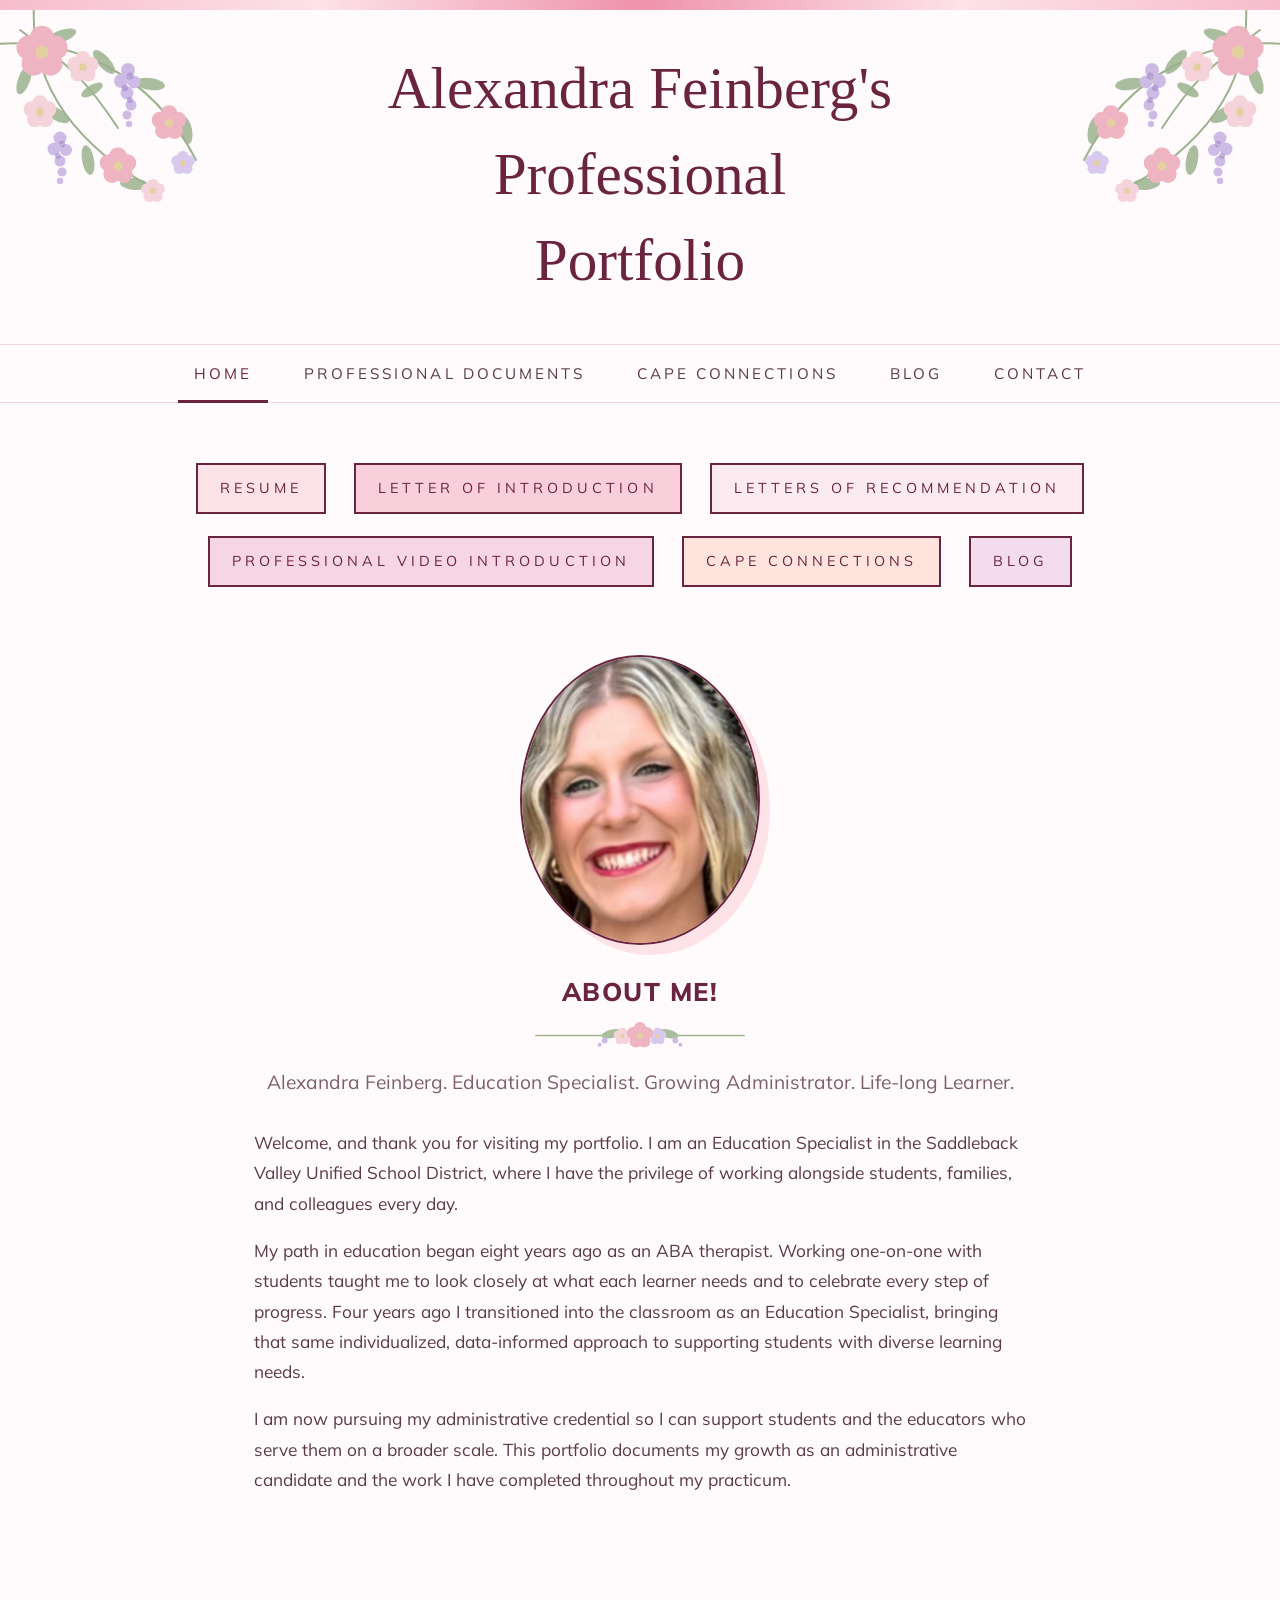
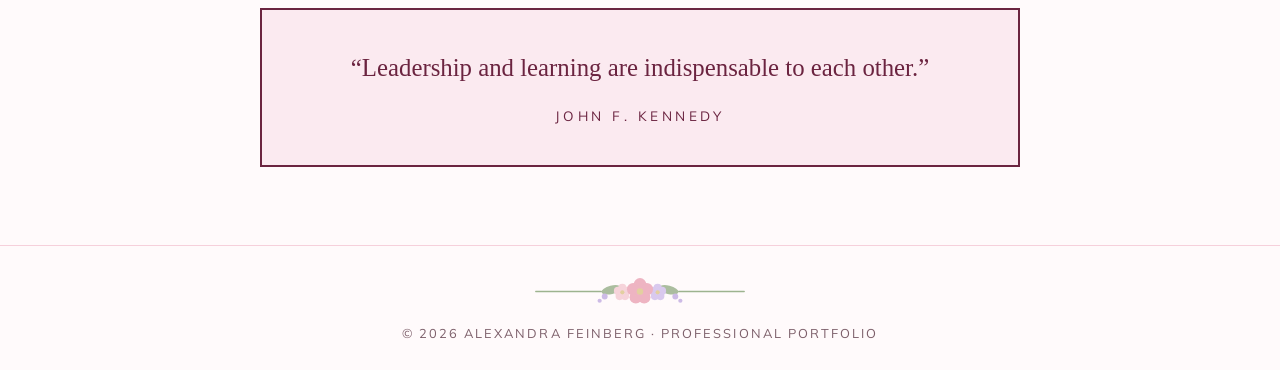
==== index.html @ 8f8c8203 "Add professional portfolio site Co-Authored-By: Claude Opus 5.5 <noreply@anthropic.com>" ====
<!DOCTYPE html>
<html lang="en">
<head>
  <meta charset="utf-8">
  <meta name="viewport" content="width=device-width, initial-scale=1">
  <title>Alexandra Feinberg's Professional Portfolio</title>
  <meta name="description" content="Professional e-portfolio of Alexandra Feinberg, Education Specialist and educational administration candidate.">
  <link rel="stylesheet" href="style.css">
</head>
<body>

<header class="site-header">
  <div class="wrap">
    <a class="site-title" href="index.html">Alexandra Feinberg's<br>Professional<br>Portfolio</a>
    <ul class="nav">
      <li>
        <a class="active" href="index.html">Home</a>
        <ul class="sub">
          <li><a href="index.html#about">About Me</a></li>
          <li><a href="index.html#quote">Favorite Quote</a></li>
        </ul>
      </li>
      <li>
        <a href="documents.html">Professional Documents</a>
        <ul class="sub">
          <li><a href="documents.html#resume">Resume</a></li>
          <li><a href="documents.html#cover-letter">Cover Letter</a></li>
          <li><a href="documents.html#letters">Letters of Recommendation</a></li>
          <li><a href="documents.html#video">Professional Video</a></li>
        </ul>
      </li>
      <li>
        <a href="cape.html">CAPE Connections</a>
        <ul class="sub">
          <li><a href="cape.html#cape1">CAPE 1: Shared Vision</a></li>
          <li><a href="cape.html#cape2">CAPE 2: Instructional Leadership</a></li>
          <li><a href="cape.html#cape3">CAPE 3: Management &amp; Learning Environment</a></li>
          <li><a href="cape.html#cape4">CAPE 4: Family &amp; Community Engagement</a></li>
          <li><a href="cape.html#cape5">CAPE 5: Ethics &amp; Integrity</a></li>
          <li><a href="cape.html#cape6">CAPE 6: External Context &amp; Policy</a></li>
        </ul>
      </li>
      <li>
        <a href="blog.html">Blog</a>
        <ul class="sub">
          <li><a href="blog-over-testing.html">Are We Over-Testing Our Students?</a></li>
          <li><a href="blog-ai-in-the-classroom.html">AI in the Classroom: Help or Hazard?</a></li>
          <li><a href="blog-homework.html">Does Homework Actually Help?</a></li>
          <li><a href="blog-inclusion.html">What Does Inclusion Really Mean?</a></li>
        </ul>
      </li>
      <li>
        <a href="contact.html">Contact</a>
        <ul class="sub">
          <li><a href="contact.html">Get in Touch</a></li>
          <li><a href="mailto:alifeinberg01@gmail.com">Personal Email</a></li>
          <li><a href="mailto:alexandra.feinberg@svusd.org">Work Email</a></li>
        </ul>
      </li>
    </ul>
  </div>
</header>

<div class="buttons">
  <a class="btn" href="documents.html#resume">Resume</a>
  <a class="btn" href="documents.html#cover-letter">Letter of Introduction</a>
  <a class="btn" href="documents.html#letters">Letters of Recommendation</a>
  <a class="btn" href="documents.html#video">Professional Video Introduction</a>
  <a class="btn" href="cape.html">CAPE Connections</a>
  <a class="btn" href="blog.html">Blog</a>
</div>

<section>
  <div class="wrap about" id="about">
    <!-- PHOTO: to change it, replace portfolio/images/profile.jpg -->
    <div class="photo"><img src="images/profile.jpg" alt="Portrait of Alexandra Feinberg" onerror="this.parentNode.remove()"></div>

    <h2>About Me!</h2>
    <!-- EDIT: add anything else that describes you, e.g. a hobby -->
    <p class="tagline">Alexandra Feinberg. Education Specialist. Growing Administrator. Life-long Learner.</p>

    <div class="bio">
      <p>Welcome, and thank you for visiting my portfolio. I am an Education Specialist in the Saddleback Valley Unified School District, where I have the privilege of working alongside students, families, and colleagues every day.</p>
      <p>My path in education began eight years ago as an ABA therapist. Working one-on-one with students taught me to look closely at what each learner needs and to celebrate every step of progress. Four years ago I transitioned into the classroom as an Education Specialist, bringing that same individualized, data-informed approach to supporting students with diverse learning needs.</p>
      <p>I am now pursuing my administrative credential so I can support students and the educators who serve them on a broader scale. This portfolio documents my growth as an administrative candidate and the work I have completed throughout my practicum.</p>
    </div>
  </div>
</section>

<section>
  <div class="wrap quote" id="quote">
    <!-- EDIT: swap in a quote that is meaningful to you -->
    <blockquote>&ldquo;Leadership and learning are indispensable to each other.&rdquo;</blockquote>
    <cite>John F. Kennedy</cite>
  </div>
</section>

<footer class="site-footer">
  &copy; 2026 Alexandra Feinberg &middot; Professional Portfolio
</footer>

</body>
</html>
---- style.css ----
@import url("https://fonts.googleapis.com/css2?family=Homemade+Apple&family=Mulish:wght@400;600;800&display=swap");

:root {
  --ink: #6b2440;
  --grey: #7d5f6a;
  --line: #f6d0db;
  --white: #ffffff;
  --pink: #fde2e8;
  --bg: #fffafb;
  --mint: #f9cfdc;
  --lavender: #fbeaf0;
  --butter: #f6d6e4;
  --sky: #ffe4de;
  --peach: #f3dcee;
  --pink-deep: #f7bccb;
  --sans: "Mulish", "Segoe UI", system-ui, sans-serif;
  --script: "Homemade Apple", "Segoe Script", cursive;
  --rainbow: linear-gradient(90deg, #f7bccb, #fde2e8, #ee93ab, #fde2e8, #f7bccb);
}

* { box-sizing: border-box; }

html { scroll-behavior: smooth; }

body {
  margin: 0;
  font-family: var(--sans);
  color: var(--ink);
  background: var(--bg);
  line-height: 1.75;
  border-top: 10px solid transparent;
  border-image: var(--rainbow) 1;
}

a { color: var(--ink); }

.wrap {
  max-width: 1100px;
  margin: 0 auto;
  padding: 0 24px;
}

/* ---------- Header: big script title, nav bar underneath ---------- */

.site-header { position: relative; }

/* flower sprays in the top corners */
.site-header::before,
.site-header::after {
  content: "";
  position: absolute;
  top: 0;
  left: 0;
  width: clamp(110px, 20vw, 240px);
  aspect-ratio: 1;
  background: url(images/floral-corner.svg) no-repeat top left / contain;
  pointer-events: none;
}

.site-header::after { left: auto; right: 0; transform: scaleX(-1); }

.site-header .wrap {
  position: relative;
  z-index: 1;
  max-width: none;
  padding: 0;
  text-align: center;
}

.site-title {
  display: inline-block;
  font-family: var(--script);
  font-size: clamp(1.9rem, 5.6vw, 3.7rem);
  line-height: 1.45;
  color: var(--ink);
  text-decoration: none;
  padding: 36px 24px 40px;
}

.nav {
  display: flex;
  flex-wrap: wrap;
  justify-content: center;
  gap: 0 20px;
  list-style: none;
  margin: 0;
  background: var(--bg);
  padding: 0 24px;
  border-top: 1px solid var(--line);
  border-bottom: 1px solid var(--line);
}

.nav > li { position: relative; }

.nav a {
  display: block;
  padding: 16px 16px 13px;
  font-size: 0.95rem;
  letter-spacing: 0.2em;
  text-transform: uppercase;
  text-decoration: none;
  color: #5a3a46;
  border-bottom: 3px solid transparent;
  margin-bottom: -1px;
}

.nav a:hover { border-bottom-color: var(--pink-deep); }
.nav a.active { border-bottom-color: var(--ink); color: var(--ink); }

.nav .sub {
  display: none;
  position: absolute;
  top: 100%;
  left: 0;
  z-index: 5;
  min-width: 280px;
  margin: 0;
  padding: 6px 0;
  list-style: none;
  text-align: left;
  background: var(--white);
  border: 1px solid var(--line);
  box-shadow: 0 10px 24px rgba(0, 0, 0, 0.08);
}

.nav li:hover > .sub,
.nav li:focus-within > .sub { display: block; }

.nav .sub a {
  padding: 9px 18px;
  font-size: 0.82rem;
  letter-spacing: 0.1em;
  border: 0;
  margin: 0;
}

.nav .sub li:nth-child(6n + 1) a:hover { background: var(--pink); }
.nav .sub li:nth-child(6n + 2) a:hover { background: var(--peach); }
.nav .sub li:nth-child(6n + 3) a:hover { background: var(--butter); }
.nav .sub li:nth-child(6n + 4) a:hover { background: var(--mint); }
.nav .sub li:nth-child(6n + 5) a:hover { background: var(--sky); }
.nav .sub li:nth-child(6n + 6) a:hover { background: var(--lavender); }

/* ---------- Outlined buttons ---------- */

.btn {
  display: inline-block;
  padding: 12px 22px;
  background: var(--pink);
  color: var(--ink);
  border: 2px solid var(--ink);
  font-size: 0.9rem;
  letter-spacing: 0.28em;
  text-transform: uppercase;
  text-decoration: none;
  text-align: center;
  line-height: 1.6;
  transition: transform 0.12s, box-shadow 0.12s;
}

.btn:hover { transform: translate(-2px, -2px); box-shadow: 4px 4px 0 var(--ink); }

.block .btn { margin-top: 14px; }

.buttons {
  display: flex;
  flex-wrap: wrap;
  justify-content: center;
  gap: 22px 28px;
  max-width: 980px;
  margin: 0 auto;
  padding: 60px 24px 20px;
}

.buttons .btn:nth-child(6n + 2) { background: var(--mint); }
.buttons .btn:nth-child(6n + 3) { background: var(--lavender); }
.buttons .btn:nth-child(6n + 4) { background: var(--butter); }
.buttons .btn:nth-child(6n + 5) { background: var(--sky); }
.buttons .btn:nth-child(6n + 6) { background: var(--peach); }

/* ---------- Page titles (inner pages) ---------- */

.hero { text-align: center; padding: 56px 24px 0; }

.hero h1 {
  font-size: clamp(1.5rem, 4vw, 1.9rem);
  font-weight: 800;
  letter-spacing: 0.06em;
  text-transform: uppercase;
  margin: 0;
}

.hero .rule {
  width: 220px;
  height: 38px;
  margin: 10px auto 0;
  background: url(images/floral-divider.svg) no-repeat center / contain;
}

.hero p { color: var(--grey); font-size: 1.1rem; margin: 14px 0 0; }

/* ---------- Sections ---------- */

section { padding: 48px 0; }
section.alt { background: none; }

h2 {
  font-size: 1.6rem;
  font-weight: 800;
  letter-spacing: 0.06em;
  text-transform: uppercase;
  line-height: 1.3;
  margin: 0 0 12px;
}

h3 {
  font-size: 1rem;
  font-weight: 800;
  letter-spacing: 0.12em;
  text-transform: uppercase;
  line-height: 1.4;
  margin: 0 0 8px;
}

.eyebrow {
  font-size: 0.8rem;
  letter-spacing: 0.28em;
  text-transform: uppercase;
  color: var(--grey);
  margin: 0 0 6px;
}

.lead { color: var(--grey); max-width: 760px; font-size: 1.08rem; }

/* Home: about */

.about { max-width: 820px; text-align: center; }

.about h2::after {
  content: "";
  display: block;
  width: 220px;
  height: 38px;
  margin: 8px auto 0;
  background: url(images/floral-divider.svg) no-repeat center / contain;
}

.about .tagline { color: var(--grey); font-size: 1.2rem; margin: 0 0 28px; }

.about .photo {
  width: 240px;
  height: 290px;
  margin: 0 auto 30px;
  border-radius: 50%;
  overflow: hidden;
  border: 2px solid var(--ink);
  box-shadow: 10px 10px 0 var(--pink);
}

.about .photo img { width: 100%; height: 100%; object-fit: cover; object-position: 50% 36%; display: block; }

.about .bio { text-align: left; font-size: 1.08rem; color: #5a3a46; }

.quote {
  max-width: 760px;
  text-align: center;
  background: var(--lavender);
  border: 2px solid var(--ink);
  padding: 36px 32px;
}

.quote blockquote {
  font-family: var(--script);
  font-size: clamp(1.15rem, 3.2vw, 1.55rem);
  line-height: 1.8;
  margin: 0 0 10px;
}

.quote cite {
  font-style: normal;
  font-size: 0.85rem;
  letter-spacing: 0.26em;
  text-transform: uppercase;
}

/* Cards */

.cards {
  display: grid;
  grid-template-columns: repeat(auto-fit, minmax(230px, 1fr));
  gap: 22px;
  margin-top: 28px;
}

.card {
  background: var(--pink);
  border: 2px solid var(--ink);
  padding: 22px;
  text-align: center;
}

.card:nth-child(6n + 2) { background: var(--peach); }
.card:nth-child(6n + 3) { background: var(--butter); }
.card:nth-child(6n + 4) { background: var(--mint); }
.card:nth-child(6n + 5) { background: var(--sky); }
.card:nth-child(6n + 6) { background: var(--lavender); }

a.card { text-decoration: none; color: inherit; transition: transform 0.12s, box-shadow 0.12s; }
a.card:hover { transform: translate(-2px, -2px); box-shadow: 4px 4px 0 var(--ink); }

.card h3 { margin: 0; }
.card p { margin: 6px 0 0; color: #5a3a46; font-size: 0.97rem; overflow-wrap: anywhere; }
.card .num { font-size: 0.78rem; letter-spacing: 0.3em; margin-bottom: 6px; }

/* Document / artifact blocks */

.block {
  border: 2px solid var(--ink);
  border-left-width: 14px;
  border-left-color: var(--pink-deep);
  padding: 30px 34px;
  margin-bottom: 26px;
  scroll-margin-top: 20px;
}

.block:nth-child(6n + 2) { border-left-color: #ee93ab; }
.block:nth-child(6n + 3) { border-left-color: #fcc9d6; }
.block:nth-child(6n + 4) { border-left-color: #e7a6c4; }
.block:nth-child(6n + 5) { border-left-color: #ffc3b8; }
.block:nth-child(6n + 6) { border-left-color: #dcb4d8; }

.block:last-child { margin-bottom: 0; }

.placeholder {
  margin-top: 16px;
  padding: 22px;
  border: 2px dashed #f0b3c4;
  color: var(--grey);
  text-align: center;
  font-size: 0.85rem;
  letter-spacing: 0.2em;
  text-transform: uppercase;
}

.video { position: relative; padding-top: 56.25%; margin-top: 16px; background: var(--ink); }
.video iframe { position: absolute; inset: 0; width: 100%; height: 100%; border: 0; }

/* Blog */

.post .date { color: var(--grey); font-size: 0.8rem; letter-spacing: 0.24em; text-transform: uppercase; }

/* Footer */

.site-footer::before {
  content: "";
  display: block;
  width: 220px;
  height: 38px;
  margin: 0 auto 12px;
  background: url(images/floral-divider.svg) no-repeat center / contain;
}

.site-footer {
  margin-top: 30px;
  border-top: 1px solid var(--line);
  color: var(--grey);
  text-align: center;
  padding: 26px 24px;
  font-size: 0.8rem;
  letter-spacing: 0.16em;
  text-transform: uppercase;
}

@media (max-width: 720px) {
  .site-title { padding: 26px 16px 28px; }
  .nav { gap: 0 4px; padding: 0 8px; }
  .nav a { padding: 12px 10px 9px; font-size: 0.8rem; letter-spacing: 0.14em; }
  .nav { position: relative; }
  .nav > li { position: static; }
  .nav .sub, .nav > li:nth-last-child(-n + 2) .sub { left: 8px; right: 8px; min-width: 0; }
  .buttons { padding-top: 40px; gap: 16px; }
  .btn { letter-spacing: 0.18em; font-size: 0.82rem; }
  .block { padding: 24px 20px; border-left-width: 10px; }
  section { padding: 38px 0; }
}

@media (prefers-reduced-motion: reduce) {
  * { transition: none !important; }
  html { scroll-behavior: auto; }
}

/* Blog posts */

.hero .eyebrow { font-size: 0.8rem; color: var(--grey); margin: 0 0 10px; }

article.post { max-width: 780px; font-size: 1.08rem; color: #5a3a46; }

article.post h2 {
  font-size: 1.3rem;
  letter-spacing: 0.01em;
  text-transform: none;
  margin: 38px 0 10px;
}

.refs { list-style: none; margin: 0; padding: 0; font-size: 0.97rem; }
.refs li { padding-left: 2em; text-indent: -2em; margin-bottom: 10px; overflow-wrap: anywhere; }

.post-nav {
  display: flex;
  flex-wrap: wrap;
  justify-content: center;
  gap: 14px;
  margin-top: 44px;
  padding-top: 30px;
  border-top: 1px solid var(--line);
}

.post-card h2 { text-transform: none; letter-spacing: 0.01em; }

/* keep the last dropdown inside the page */
@media (min-width: 721px) { .nav > li:nth-last-child(-n + 2) .sub { left: auto; right: 0; } }
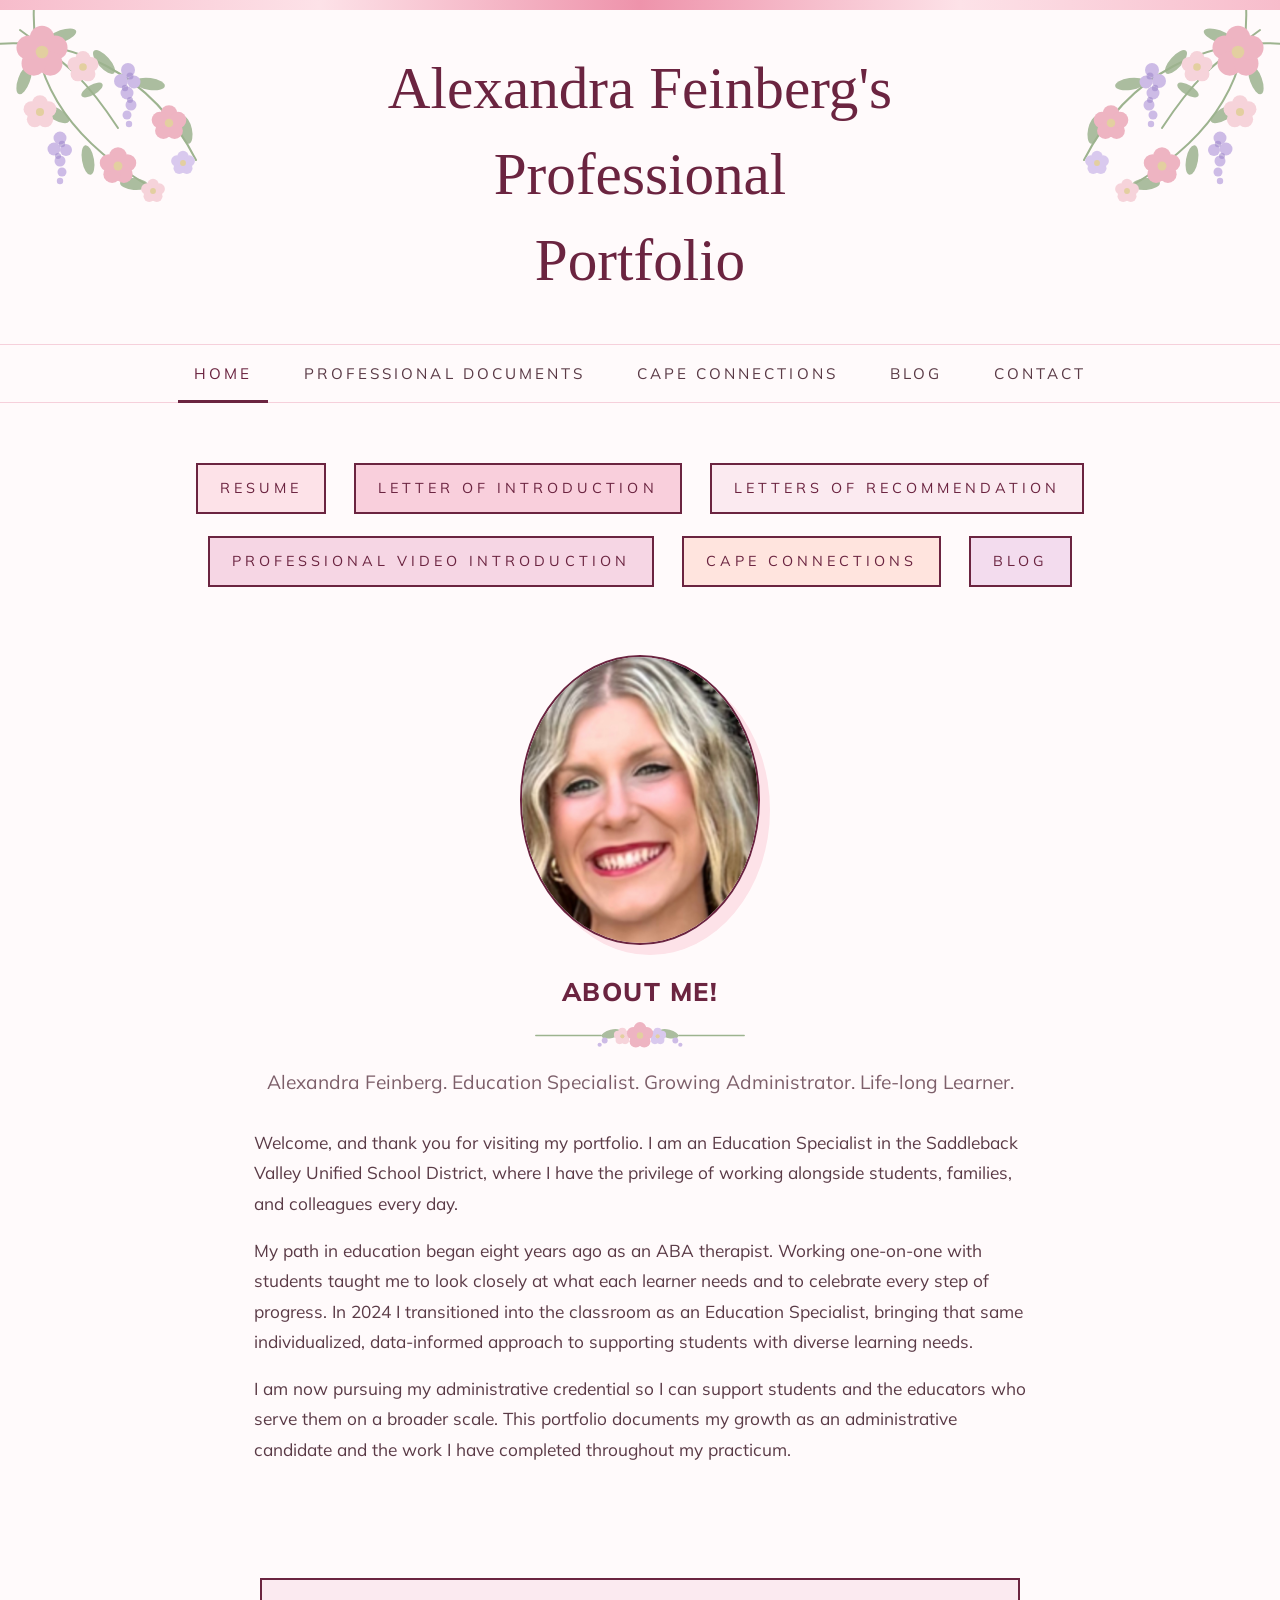
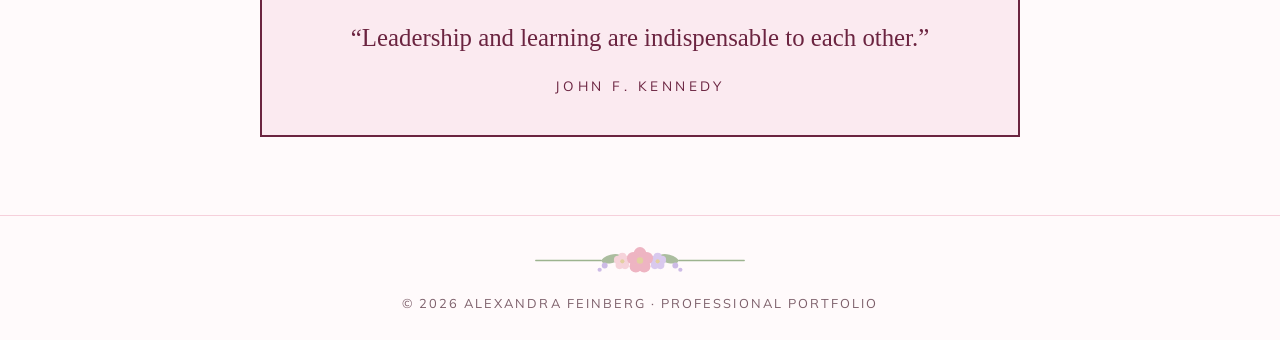
==== commit a2464ed3: "Professional portfolio site Co-Authored-By: Claude Opus 5.5 <noreply@anthropic.com>" ====
--- a/index.html
+++ b/index.html
@@ -5,7 +5,7 @@
   <meta name="viewport" content="width=device-width, initial-scale=1">
   <title>Alexandra Feinberg's Professional Portfolio</title>
   <meta name="description" content="Professional e-portfolio of Alexandra Feinberg, Education Specialist and educational administration candidate.">
-  <link rel="stylesheet" href="style.css">
+  <link rel="stylesheet" href="style.css?v=2026-10-25">
 </head>
 <body>
 
@@ -81,7 +81,7 @@
 
     <div class="bio">
       <p>Welcome, and thank you for visiting my portfolio. I am an Education Specialist in the Saddleback Valley Unified School District, where I have the privilege of working alongside students, families, and colleagues every day.</p>
-      <p>My path in education began eight years ago as an ABA therapist. Working one-on-one with students taught me to look closely at what each learner needs and to celebrate every step of progress. Four years ago I transitioned into the classroom as an Education Specialist, bringing that same individualized, data-informed approach to supporting students with diverse learning needs.</p>
+      <p>My path in education began eight years ago as an ABA therapist. Working one-on-one with students taught me to look closely at what each learner needs and to celebrate every step of progress. In 2024 I transitioned into the classroom as an Education Specialist, bringing that same individualized, data-informed approach to supporting students with diverse learning needs.</p>
       <p>I am now pursuing my administrative credential so I can support students and the educators who serve them on a broader scale. This portfolio documents my growth as an administrative candidate and the work I have completed throughout my practicum.</p>
     </div>
   </div>
--- a/style.css
+++ b/style.css
@@ -419,3 +419,24 @@
 
 /* keep the last dropdown inside the page */
 @media (min-width: 721px) { .nav > li:nth-last-child(-n + 2) .sub { left: auto; right: 0; } }
+
+.takeaways { margin: 0; padding-left: 1.3em; }
+.takeaways li { margin-bottom: 10px; padding-left: 4px; }
+.takeaways li::marker { color: #d98aa3; }
+
+/* Embedded documents */
+
+.doc-actions { display: flex; flex-wrap: wrap; gap: 12px; margin-top: 6px; }
+.doc-actions .btn { margin-top: 0; }
+
+.pdf-pages { margin-top: 20px; }
+
+.pdf-pages canvas {
+  display: block;
+  width: 100%;
+  height: auto;
+  margin-bottom: 18px;
+  border: 2px solid var(--ink);
+  background: var(--white);
+  box-shadow: 6px 6px 0 var(--pink);
+}
